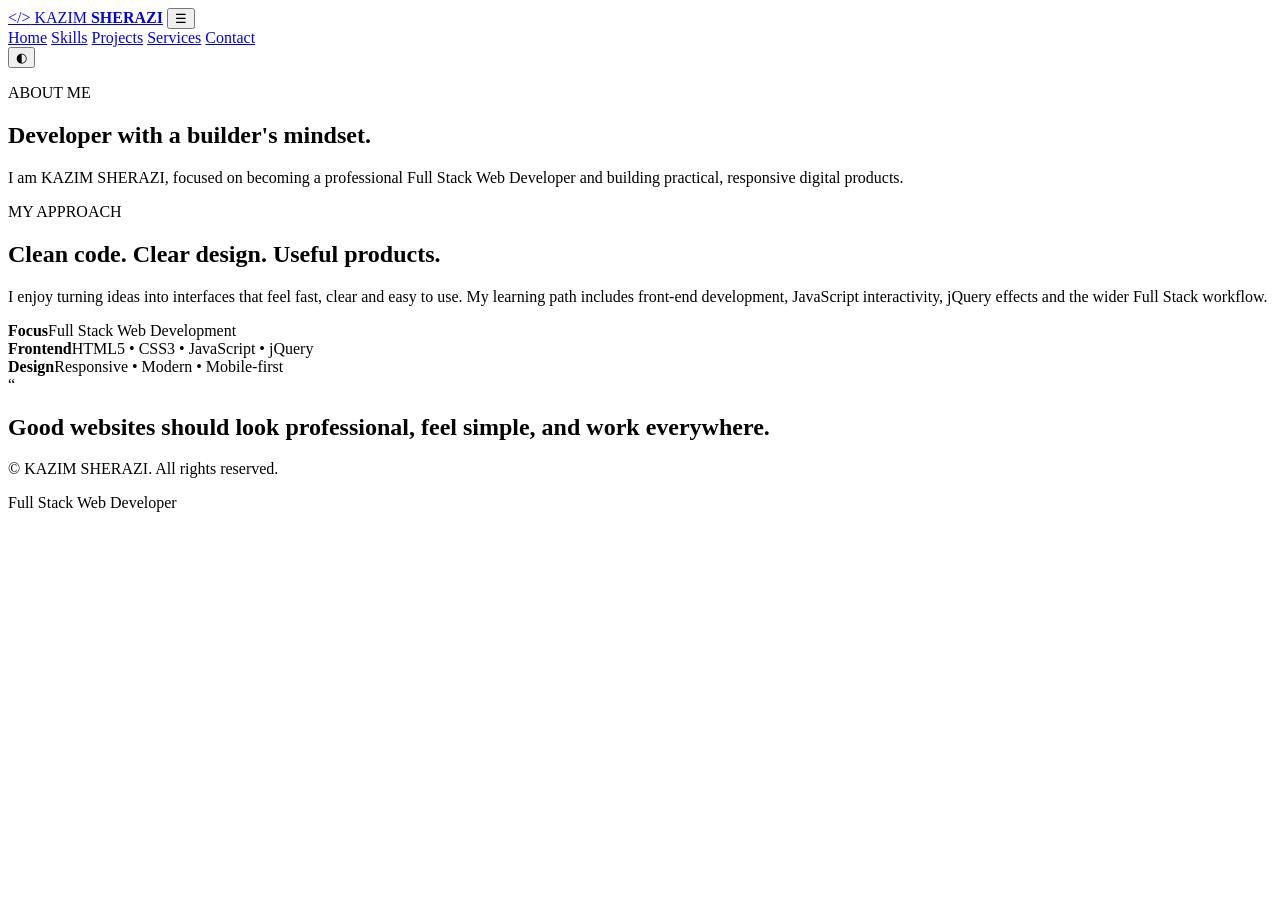
==== about.html @ 53522cc8 "Add files via upload" ====
<!DOCTYPE html>
<html lang="en"><head><meta charset="UTF-8"><meta name="viewport" content="width=device-width, initial-scale=1.0">
<meta name="description" content="KAZIM SHERAZI - About Me">
<script src="https://kit.fontawesome.com/108ab0b7cf.js" crossorigin="anonymous"></script>
<title>About Me | KAZIM SHERAZI</title>
<link rel="icon" type="image/png" sizes="16*16" href="C:\Users\w11\Downloads\Kazim_FullStack_Portfolio\WhatsApp Image 2026-10-15 at 7.52.03 AM.jpeg">
<link rel="stylesheet" href="css/style.css"></head><body><div id="progress"></div>
<header class="site-header"><a class="brand" href="index.html"><span>&lt;/&gt;</span> KAZIM <b>SHERAZI</b></a>
<button class="menu-toggle" aria-label="Open menu">☰</button><nav class="navbar"><a class="" href="index.html">Home</a>
<a class="active" href="about.html"><i class="fa-solid fa-circle-info"></i></a>
<a class="" href="skills.html">Skills</a>
<a class="" href="projects.html">Projects</a>
<a class="" href="services.html">Services</a>
<a class="" href="contact.html">Contact</a></nav><button class="theme-toggle" aria-label="Toggle theme">◐</button></header>
<main>
<section class="page-hero section"><p class="eyebrow">ABOUT ME</p><h1>Developer with a <span>builder's mindset.</span></h1><p>I am KAZIM SHERAZI, focused on becoming a professional Full Stack Web Developer and building practical, responsive digital products.</p></section>
<section class="section about-grid">
<div class="portrait reveal"><img src="C:\Users\w11\Downloads\Kazim_FullStack_Portfolio\948d7271-ee73-47af-9d6b-2ceec82f9c43.png" alt="KAZIM SHERAZI" onerror="this.style.display='none';this.parentElement.classList.add('photo-placeholder')"></div>
<div class="about-copy reveal"><p class="eyebrow">MY APPROACH</p><h2>Clean code. Clear design. <span>Useful products.</span></h2><p>I enjoy turning ideas into interfaces that feel fast, clear and easy to use. My learning path includes front-end development, JavaScript interactivity, jQuery effects and the wider Full Stack workflow.</p><div class="info-list"><div><b>Focus</b><span>Full Stack Web Development</span></div><div><b>Frontend</b><span>HTML5 • CSS3 • JavaScript • jQuery</span></div><div><b>Design</b><span>Responsive • Modern • Mobile-first</span></div></div></div>
</section>
<section class="section quote reveal"><span>“</span><h2>Good websites should look professional, feel simple, and work everywhere.</h2></section></main><footer><p>© <span id="year"></span> KAZIM SHERAZI. All rights reserved.</p><p>Full Stack Web Developer</p></footer>
<script src="https://code.jquery.com/jquery-3.7.1.min.js"></script><script src="js/main.js"></script></body></html>
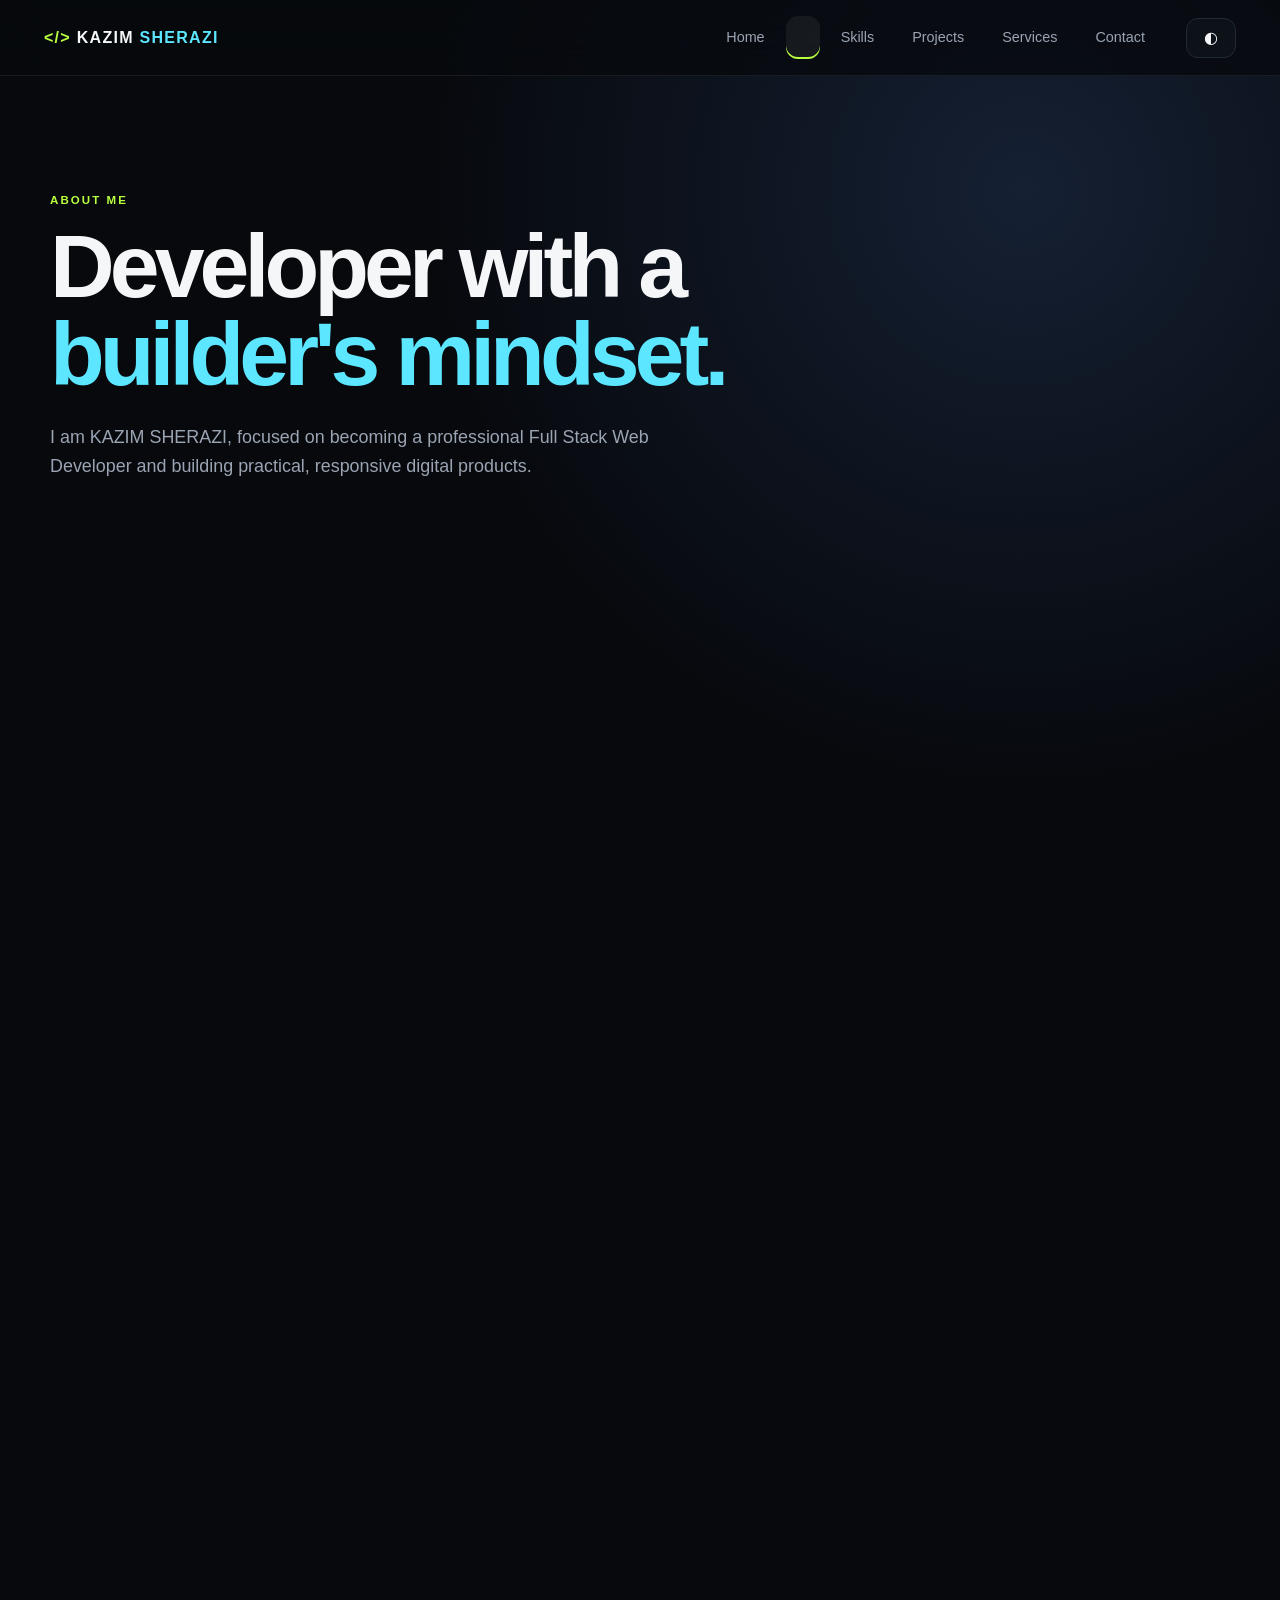
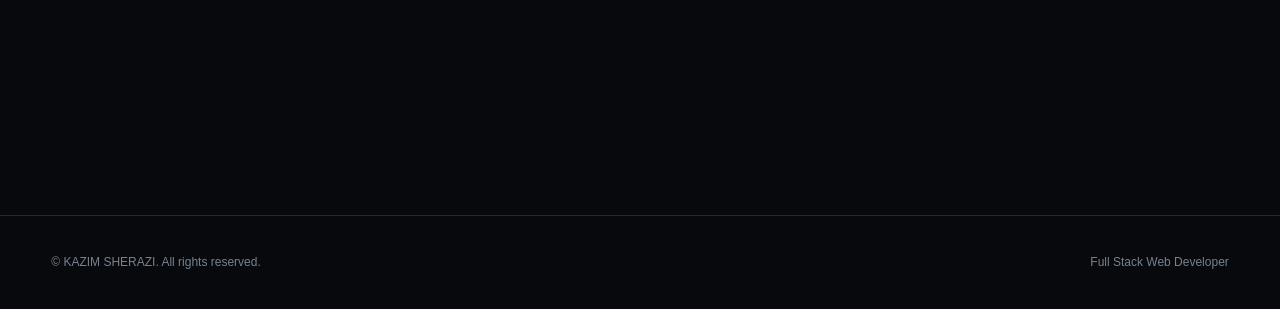
==== commit b3a81d7c: "Update about.html" ====
--- a/about.html
+++ b/about.html
@@ -4,7 +4,7 @@
 <script src="https://kit.fontawesome.com/108ab0b7cf.js" crossorigin="anonymous"></script>
 <title>About Me | KAZIM SHERAZI</title>
 <link rel="icon" type="image/png" sizes="16*16" href="C:\Users\w11\Downloads\Kazim_FullStack_Portfolio\WhatsApp Image 2026-10-15 at 7.52.03 AM.jpeg">
-<link rel="stylesheet" href="css/style.css"></head><body><div id="progress"></div>
+<link rel="stylesheet" href="style.css"></head><body><div id="progress"></div>
 <header class="site-header"><a class="brand" href="index.html"><span>&lt;/&gt;</span> KAZIM <b>SHERAZI</b></a>
 <button class="menu-toggle" aria-label="Open menu">☰</button><nav class="navbar"><a class="" href="index.html">Home</a>
 <a class="active" href="about.html"><i class="fa-solid fa-circle-info"></i></a>
@@ -19,4 +19,4 @@
 <div class="about-copy reveal"><p class="eyebrow">MY APPROACH</p><h2>Clean code. Clear design. <span>Useful products.</span></h2><p>I enjoy turning ideas into interfaces that feel fast, clear and easy to use. My learning path includes front-end development, JavaScript interactivity, jQuery effects and the wider Full Stack workflow.</p><div class="info-list"><div><b>Focus</b><span>Full Stack Web Development</span></div><div><b>Frontend</b><span>HTML5 • CSS3 • JavaScript • jQuery</span></div><div><b>Design</b><span>Responsive • Modern • Mobile-first</span></div></div></div>
 </section>
 <section class="section quote reveal"><span>“</span><h2>Good websites should look professional, feel simple, and work everywhere.</h2></section></main><footer><p>© <span id="year"></span> KAZIM SHERAZI. All rights reserved.</p><p>Full Stack Web Developer</p></footer>
-<script src="https://code.jquery.com/jquery-3.7.1.min.js"></script><script src="js/main.js"></script></body></html>+<script src="https://code.jquery.com/jquery-3.7.1.min.js"></script><script src="js/main.js"></script></body></html>
--- a/style.css
+++ b/style.css
@@ -0,0 +1,232 @@
+:root{--bg:#07090d;--panel:#0d1118;--panel2:#111722;--text:#f4f6f8;--muted:#9aa4b2;--line:#222a36;--accent:#b9ff3f;--accent2:#5de6ff;--max:1180px;--radius:24px}
+*{box-sizing:border-box}html{scroll-behavior:smooth}body{margin:0;background:radial-gradient(circle at 80% 10%,#152033 0,transparent 30%),var(--bg);color:var(--text);font-family:Inter,Segoe UI,Arial,sans-serif;line-height:1.6;overflow-x:hidden}a{color:inherit;text-decoration:none}button,input,textarea{font:inherit}.site-header{height:76px;position:sticky;top:0;z-index:100;display:flex;align-items:center;gap:24px;padding:0 clamp(14px,4vw,44px);background:rgba(7,9,13,.78);backdrop-filter:blur(18px);border-bottom:1px solid rgba(255,255,255,.07)}.brand{font-weight:800;letter-spacing:.08em;white-space:nowrap}.brand span{color:var(--accent)}.brand b{color:var(--accent2)}.navbar{display:flex;gap:4px;margin-left:auto}.navbar a{padding:10px 17px;color:var(--muted);font-size:.9rem;border-radius:12px;transition:.25s}.navbar a:hover,.navbar a.active{color:var(--text);background:rgba(255,255,255,.06)}.navbar a.active{box-shadow:inset 0 -2px var(--accent)}.theme-toggle,.menu-toggle{border:1px solid var(--line);background:var(--panel);color:var(--text);width:50px;height:40px;border-radius:12px;cursor:pointer}.theme-toggle{margin-left:0}.menu-toggle{display:none}
+.section{width:min(var(--max),calc(100% - 32px));margin:auto;padding:clamp(65px,9vw,115px) 0}.hero{min-height:calc(100vh - 76px);display:grid;grid-template-columns:1.05fr .95fr;align-items:center;gap:50px}.eyebrow{color:var(--accent);font-size:.72rem;font-weight:800;letter-spacing:.18em;margin:0 0 14px}.hero h1,.page-hero h1{font-size:clamp(2.4rem,7vw,5.8rem);line-height:.98;margin:0 0 24px;letter-spacing:-.055em}.hero h1 span,.page-hero h1 span,h2 span{color:var(--accent2)}.hero-text,.page-hero>p:last-child{color:var(--muted);max-width:680px;font-size:clamp(.95rem,1.8vw,1.12rem)}.hero-buttons{display:flex;gap:12px;flex-wrap:wrap;margin:30px 0}.btn{display:inline-flex;align-items:center;justify-content:center;gap:10px;padding:13px 19px;border-radius:14px;border:1px solid var(--line);font-weight:700;cursor:pointer;transition:.25s}.btn.primary{background:var(--accent);color:#0b1006;border-color:var(--accent)}.btn.primary:hover{transform:translateY(-3px)}.btn.ghost:hover{background:var(--panel2)}.stats{display:flex;gap:32px}.stats strong{display:block;font-size:1.5rem}.stats small{color:var(--muted)}
+.hero-visual{min-height:470px;display:grid;place-items:center;position:relative}.orbit{position:absolute;border:1px solid rgb(18, 38, 148);border-radius:50%;aspect-ratio:1}.orbit1{width:92%;animation:spin 18s linear infinite}.orbit2{width:65%;border-color: rgb(116, 180, 240);animation:spin 12s linear infinite reverse}.profile-card{position:relative;z-index:2;width:min(360px,80%);padding:22px;background:linear-gradient(145deg,rgba(255,255,255,.11),rgba(255,255,255,.03));border:1px solid rgba(255,255,255,.13);border-radius:26px;backdrop-filter:blur(18px);box-shadow:0 30px 80px #0008}.profile-photo,.portrait{position:relative;overflow:hidden;background:linear-gradient(135deg,#1a2636,#090d13);display:grid;place-items:center}.profile-photo{height:280px;border-radius:18px}.profile-photo img,.portrait img{width:100%;height:100%;object-fit:cover}.profile-photo span,.portrait>span{font-size:4rem;font-weight:900;color:#ffffff22}.photo-placeholder img{display:none!important}.profile-info h3{margin:16px 0 2px}.profile-info p{margin:0;color:var(--muted)}.status{margin-top:12px;color:#b7c0ca;font-size:.8rem}.status em{display:inline-block;width:7px;height:7px;background:var(--accent);border-radius:50%;margin-right:7px}.code-card{position:absolute;right:0;bottom:10px;z-index:3;width:min(320px,72%);padding:17px;border:1px solid var(--line);background:#080b10e8;border-radius:18px;box-shadow:0 20px 50px #0008}.dots i{display:inline-block;width:7px;height:7px;border-radius:50%;background:#687384;margin-right:5px}.code-card pre{font-size:.68rem;overflow:auto;color:#c9d3df}.code-card pre span{color:#b9ff3f}.code-card pre b{color:#5de6ff;font-weight:500}
+.marquee{overflow:hidden;white-space:nowrap;border-block:1px solid var(--line);padding:13px 0;color:#8792a0;font-size:.75rem;letter-spacing:.14em}.marquee div{display:inline-block;animation:marquee 24s linear infinite}.marquee b{color:var(--accent);margin:0 16px}.split{display:grid;grid-template-columns:.75fr 1.25fr;gap:60px}.section-heading h2{font-size:clamp(2rem,4vw,3.5rem);line-height:1.05;margin:0}.feature-grid{display:grid;grid-template-columns:repeat(3,1fr);gap:14px}.feature,.project,.service,.skills-card,.tech-grid>div{background:linear-gradient(145deg,var(--panel2),var(--panel));border:1px solid var(--line);border-radius:var(--radius);padding:24px}.feature b,.project-number,.service>span{color:var(--accent);font-size:.75rem}.feature h3,.project h3,.service h3{margin:20px 0 8px}.feature p,.project p,.service p{color:var(--muted);font-size:.9rem}.cta{text-align:center;border:1px solid var(--line);border-radius:30px;background:linear-gradient(120deg,#0e151f,#0a0e14);margin-bottom:80px}.cta h2{font-size:clamp(2rem,5vw,4rem);margin:0 0 25px}.page-hero{padding-bottom:60px}.page-hero h1{max-width:900px}.about-grid{display:grid;grid-template-columns:.75fr 1.25fr;gap:70px;align-items:center}.portrait{height:500px;border-radius:28px;border:1px solid var(--line)}.about-copy h2{font-size:clamp(2rem,4vw,3.5rem);line-height:1.05}.about-copy>p:not(.eyebrow){color:var(--muted)}.info-list{margin-top:30px}.info-list div{display:flex;justify-content:space-between;gap:20px;padding:14px 0;border-bottom:1px solid var(--line);font-size:.9rem}.info-list span{color:var(--muted);text-align:right}.quote{text-align:center}.quote>span{font-size:5rem;color:var(--accent)}.quote h2{max-width:900px;margin:auto;font-size:clamp(1.8rem,4vw,3.5rem);line-height:1.1}
+.skills-layout{display:grid;grid-template-columns:1fr 1fr;gap:22px}.skills-card h3{margin-top:0}.skill{margin:25px 0}.skill>div{display:flex;justify-content:space-between;font-size:.85rem}.skill b{color:var(--accent)}.skill>i{display:block;height:7px;background:#1b222c;border-radius:99px;overflow:hidden;margin-top:9px}.skill em{display:block;height:100%;background:linear-gradient(90deg,var(--accent),var(--accent2));border-radius:99px}.tech-grid{display:grid;grid-template-columns:1fr 1fr;gap:14px}.tech-grid strong{display:block;font-size:1.8rem}.tech-grid small{color:var(--muted)}.projects-grid{display:grid;grid-template-columns:repeat(2,1fr);gap:16px}.project{min-height:260px;position:relative}.project-number{font-size:2.4rem;font-weight:900;opacity:.8}.tags{display:flex;gap:8px;flex-wrap:wrap;margin-top:24px}.tags span{border:1px solid var(--line);padding:5px 9px;border-radius:8px;color:#aeb8c4;font-size:.7rem}.slideshow-wrap{position:relative;min-height:280px;display:grid;place-items:center;text-align:center;overflow:hidden;border-radius:30px;border:1px solid var(--line);background:radial-gradient(circle at 50% 0,#172535,transparent 60%)}.slide{display:none}.slide.active{display:block}.slide p{color:var(--accent);font-size:.7rem;letter-spacing:.15em}.slide h2{font-size:clamp(2rem,5vw,4rem);margin:8px 0}.slide span{color:var(--muted)}.slide-dots{position:absolute;bottom:22px}.slide-dot{display:inline-block;width:8px;height:8px;border-radius:50%;background:#46505c;margin:0 5px;cursor:pointer}.slide-dot.active{background:var(--accent)}.services-grid{display:grid;grid-template-columns:repeat(2,1fr);gap:16px}.service{min-height:240px}.service>span{font-size:2.5rem}.service h3{font-size:1.5rem}.process{border:1px solid var(--line);border-radius:25px}.process>div{display:flex;align-items:center;justify-content:space-between;gap:10px;flex-wrap:wrap}.process b{font-size:1.5rem;color:var(--accent)}.process span{color:var(--muted)}.contact-grid{display:grid;grid-template-columns:1fr 1fr;gap:60px}.contact-info h2{font-size:clamp(2rem,4vw,3.5rem);margin-top:0}.contact-info>p{color:var(--muted)}.contact-item{border-bottom:1px solid var(--line);padding:17px 0;display:flex;justify-content:space-between;gap:20px}.contact-item b{font-size:.7rem;color:var(--accent)}.contact-item span{color:var(--muted)}.contact-form{background:var(--panel);border:1px solid var(--line);border-radius:25px;padding:25px}.contact-form label{display:block;font-size:.8rem;color:#aeb8c4;margin-bottom:16px}.contact-form input,.contact-form textarea{display:block;width:100%;margin-top:7px;padding:13px 14px;background:#080b10;border:1px solid var(--line);border-radius:12px;color:var(--text);outline:none}.contact-form input:focus,.contact-form textarea:focus{border-color:var(--accent2)}#formMsg{font-size:.8rem;margin:12px 0 0}.reveal{opacity:0;transform:translateY(24px);transition:.7s}.reveal.visible{opacity:1;transform:none}footer{border-top:1px solid var(--line);padding:25px max(16px,4vw);display:flex;justify-content:space-between;color:#778290;font-size:.75rem}#progress{position:fixed;top:0;left:0;height:3px;background:linear-gradient(90deg,var(--accent),var(--accent2));width:0;z-index:1000}
+body.light{--bg:#f3f6f8;--panel:#fff;--panel2:#eef2f5;--text:#10151b;--muted:#586474;--line:#dce2e8}body.light .site-header{background:#ffffffdd}.light .code-card{background:#ffffffee}.light .profile-card{background:#ffffffcc}
+.portfolio-gallery,
+.portfolio-gallery * {
+    box-sizing: border-box;
+}
+
+.portfolio-gallery {
+    width: 100%;
+    max-width: 1100px;
+    margin: 0 auto;
+    padding: clamp(12px, 3vw, 30px);
+    color: #ffffff;
+    font-family: Arial, sans-serif;
+    border-radius: 50px;
+}
+
+.gallery-heading {
+    margin-bottom: 22px;
+}
+
+.gallery-tag {
+    color: #b9ff3f;
+    font-size: 11px;
+    letter-spacing: 3px;
+}
+
+.gallery-heading h2 {
+    font-size: clamp(24px, 5vw, 46px);
+    line-height: 1.2;
+    margin: 10px 0;
+    overflow-wrap: anywhere;
+}
+
+.gallery-heading h2 span {
+    color: #5de6ff;
+    font-style: italic;
+}
+
+.gallery-heading p {
+    color: #aaa;
+    font-size: clamp(12px, 2vw, 15px);
+    line-height: 1.6;
+}
+
+.portfolio-slider {
+    position: relative;
+    isolation: isolate;
+    width: 100%;
+    aspect-ratio: 16 / 9;
+    min-height: 170px;
+    max-height: 560px;
+    overflow: hidden;
+    background: #151515;
+    border: 1px solid #38352d;
+    border-radius: clamp(10px, 2vw, 22px);
+}
+
+.portfolio-slides,
+.portfolio-slide,
+.slider-overlay {
+    position: absolute;
+    inset: 0;
+    width: 100%;
+    height: 100%;
+}
+
+.portfolio-slide {
+    display: block;
+    object-fit: cover;
+    object-position: center;
+    opacity: 0;
+    transition: opacity 0.8s ease;
+}
+
+.portfolio-slide.active {
+    opacity: 1;
+}
+
+.slider-overlay {
+    z-index: 1;
+    pointer-events: none;
+    background: linear-gradient(
+        0deg,
+        rgba(0, 0, 0, 0.85),
+        transparent 65%
+    );
+}
+
+.slider-caption {
+    position: absolute;
+    z-index: 2;
+    bottom: clamp(35px, 7vw, 65px);
+    left: clamp(14px, 4vw, 35px);
+    right: clamp(14px, 4vw, 35px);
+}
+
+.slider-caption span {
+    color: #e0c58b;
+    font-size: 11px;
+    letter-spacing: 2px;
+}
+
+.slider-caption h3 {
+    margin: 8px 0 0;
+    font-size: clamp(16px, 3.5vw, 30px);
+    overflow-wrap: anywhere;
+}
+
+.slider-btn {
+    position: absolute;
+    z-index: 3;
+    top: 50%;
+    transform: translateY(-50%);
+    width: clamp(30px, 5vw, 44px);
+    height: clamp(30px, 5vw, 44px);
+    border: 1px solid #ffffff50;
+    border-radius: 50%;
+    color: white;
+    background: #111a;
+    cursor: pointer;
+}
+
+.slider-btn:hover {
+    background: #b9ff3f;
+    color: #111;
+}
+
+.slider-prev {
+    left: clamp(8px, 2vw, 18px);
+}
+
+.slider-next {
+    right: clamp(8px, 2vw, 18px);
+}
+
+.slider-dots {
+    position: absolute;
+    z-index: 3;
+    bottom: 17px;
+    right: clamp(14px, 4vw, 35px);
+    display: flex;
+    align-items: center;
+    gap: 7px;
+}
+
+.slider-dot {
+    width: 7px;
+    height: 7px;
+    padding: 0;
+    border: 0;
+    border-radius: 10px;
+    background: #ffffff90;
+    cursor: pointer;
+    transition: width 0.3s ease, background 0.3s ease;
+}
+
+.slider-dot.active {
+    width: 23px;
+    background: #b9ff3f;
+}
+
+@media (max-width: 480px) {
+    .portfolio-gallery {
+        padding: 12px;
+    }
+
+    .portfolio-slider {
+        aspect-ratio: 4 / 3;
+        min-height: 160px;
+    }
+
+    .slider-caption {
+        bottom: 37px;
+    }
+
+
+    .slider-caption h3 {
+        max-width: 75%;
+    }
+
+    .slider-dots {
+        bottom: 13px;
+        gap: 5px;
+    }
+}
+
+@media (max-width: 220px) {
+    .portfolio-gallery {
+        padding: 5px;
+    }
+
+    .portfolio-slider {
+        aspect-ratio: 1 / 1;
+        min-height: 145px;
+        border-radius: 8px;
+    }
+
+    .gallery-tag {
+        letter-spacing: 1px;
+        font-size: 9px;
+    }
+
+    .slider-caption {
+        left: 9px;
+        right: 9px;
+    }
+    .slider-caption span{
+        color: #b9ff3f;
+    }
+
+    .slider-caption h3 {
+        font-size: 14px;
+    }
+    
+
+    .slider-btn {
+        width: 27px;
+        height: 27px;
+    }
+}
+
+@keyframes spin{to{transform:rotate(360deg)}}@keyframes marquee{to{transform:translateX(-50%)}}
+@media(max-width:900px){.navbar{gap:0}.navbar a{padding:9px 7px;font-size:.78rem}.hero{grid-template-columns:1fr}.hero-visual{min-height:420px}.split,.about-grid,.contact-grid,.skills-layout{grid-template-columns:1fr}.feature-grid{grid-template-columns:1fr 1fr}.portrait{height:430px}.projects-grid,.services-grid{grid-template-columns:1fr}}
+@media(max-width:680px){.site-header{height:64px}.brand{font-size:.82rem}.menu-toggle{display:block;margin-left:auto}.theme-toggle{order:3}.navbar{position:absolute;left:10px;right:10px;top:70px;display:none;flex-direction:column;background:#0b1017f5;border:1px solid var(--line);padding:8px;border-radius:16px}.navbar.open{display:flex}.navbar a{padding:12px}.hero{min-height:auto;padding-top:70px}.hero h1{font-size:clamp(2.45rem,13vw,4rem)}.hero-visual{min-height:360px}.profile-card{width:78%}.profile-photo{height:220px}.code-card{width:72%;bottom:0}.stats{gap:18px}.stats strong{font-size:1.25rem}.feature-grid,.tech-grid{grid-template-columns:1fr}.section{width:min(var(--max),calc(100% - 24px));padding:60px 0}.page-hero{padding-top:60px}.page-hero h1{font-size:clamp(2.5rem,12vw,4rem)}.portrait{height:360px}.contact-item{flex-direction:column;gap:3px}.process>div{display:grid;grid-template-columns:auto 1fr}.process span{padding-left:10px}footer{flex-direction:column;gap:4px}}
+@media(max-width:360px){.brand{font-size:.72rem}.hero-buttons .btn{width:100%}.hero-visual{min-height:320px}.profile-photo{height:190px}.profile-card{padding:12px}.code-card{font-size:.6rem}.code-card pre{font-size:.55rem}.stats{gap:10px}.stats small{font-size:.65rem}.section{padding:48px 0}.page-hero h1{font-size:2.35rem}.btn{width:100%}}
+@media(prefers-reduced-motion:reduce){*,*:before,*:after{scroll-behavior:auto!important;animation:none!important;transition:none!important}}
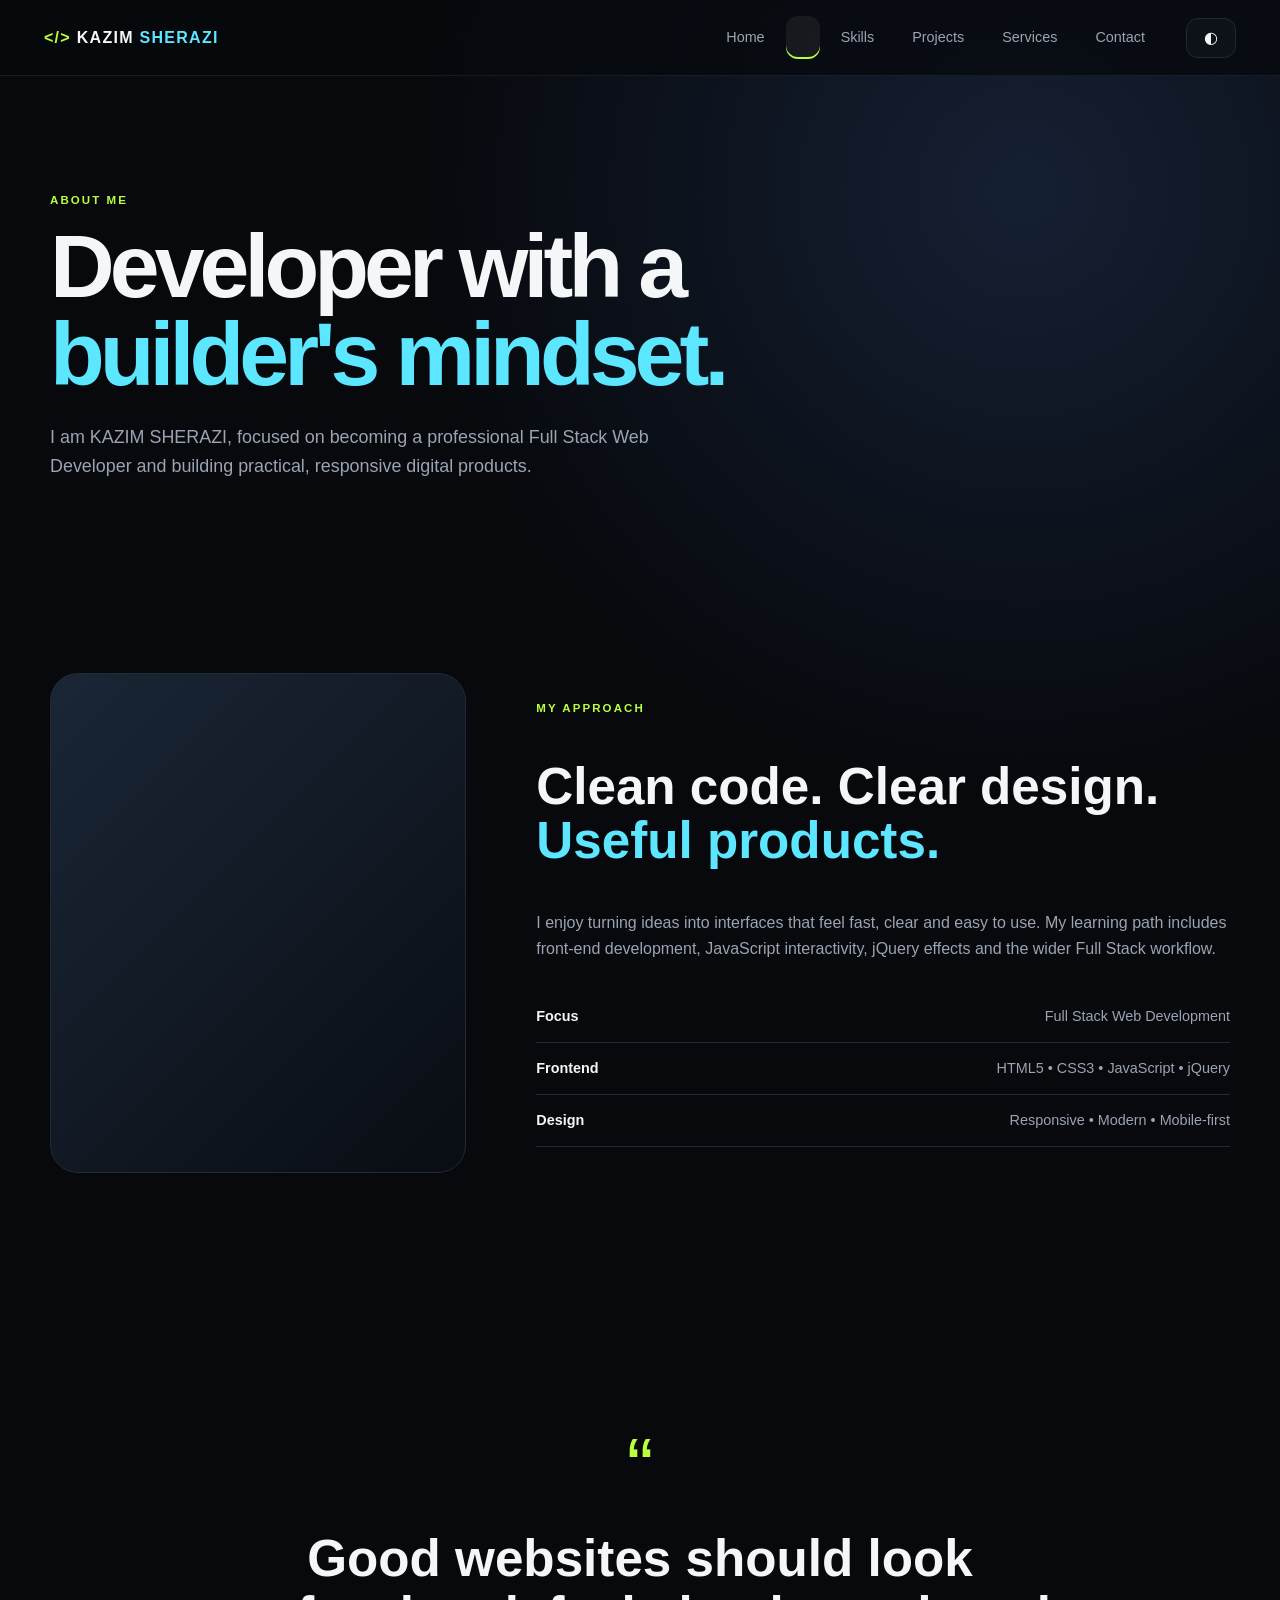
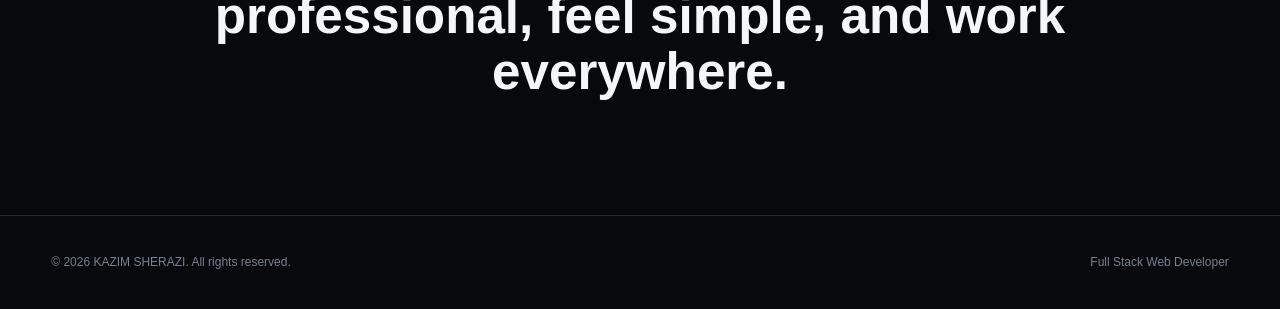
==== commit b64ca458: "Update about.html" ====
--- a/about.html
+++ b/about.html
@@ -3,6 +3,7 @@
 <meta name="description" content="KAZIM SHERAZI - About Me">
 <script src="https://kit.fontawesome.com/108ab0b7cf.js" crossorigin="anonymous"></script>
 <title>About Me | KAZIM SHERAZI</title>
+<script src="main.js" defer></script>
 <link rel="icon" type="image/png" sizes="16*16" href="C:\Users\w11\Downloads\Kazim_FullStack_Portfolio\WhatsApp Image 2026-10-15 at 7.52.03 AM.jpeg">
 <link rel="stylesheet" href="style.css"></head><body><div id="progress"></div>
 <header class="site-header"><a class="brand" href="index.html"><span>&lt;/&gt;</span> KAZIM <b>SHERAZI</b></a>
